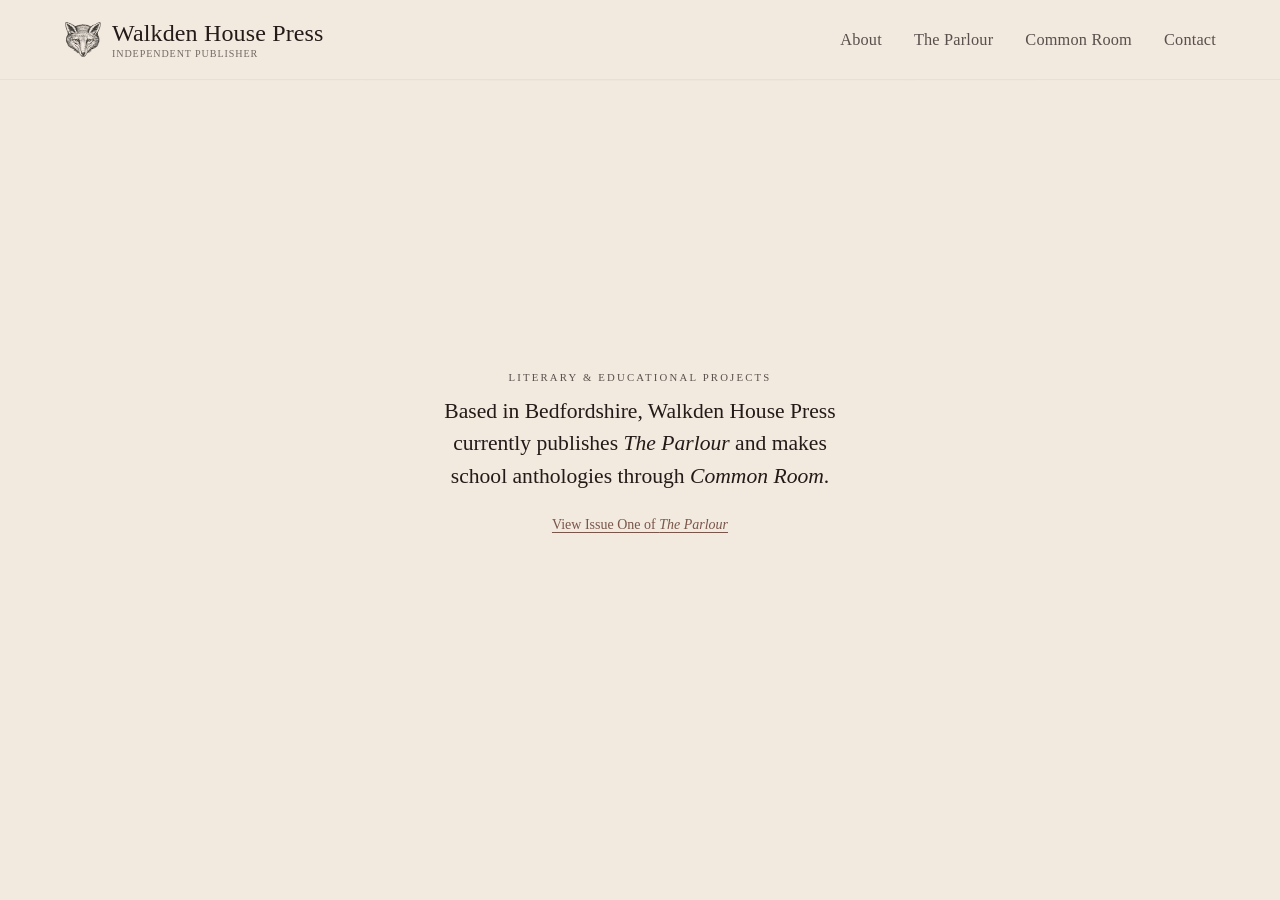
==== index.html @ f3f73fa5 "Balance the homepage introduction on mobile" ====
<!DOCTYPE html>
<html lang="en">
<head>
<meta charset="UTF-8" />

<meta
    name="viewport"
    content="width=device-width, initial-scale=1.0"
/>

<link
    rel="icon"
    href="/images/favicon.ico"
    type="image/x-icon"
>

<title>Walkden House Press</title>

<style>

:root {

    --bg: #F2E9DF;

    --text: #241A18;

    --text-soft: rgba(36, 26, 24, 0.74);

    --accent: #7A564A;

    --line: rgba(36, 26, 24, 0.055);
}

* {
    box-sizing: border-box;
}

html,
body {
    margin: 0;
    min-height: 100%;
}

body {

    font-family:
        "Baskerville",
        "Times New Roman",
        serif;

    color: var(--text);

    min-height: 100vh;

    display: flex;
    flex-direction: column;

    background: var(--bg);

    overflow-x: hidden;

    position: relative;

    -webkit-font-smoothing: antialiased;
    text-rendering: optimizeLegibility;
}

/* SUBTLE PAPER GRAIN */

body::before {

    content: "";

    position: fixed;
    inset: 0;

    pointer-events: none;

    opacity: 0.016;

    background-image:
        url("https://www.transparenttextures.com/patterns/asfalt-light.png");
}

/* HEADER */

.header {

    display: flex;
    justify-content: space-between;
    align-items: center;

    padding: 34px 64px 26px;

    gap: 32px;

    position: relative;
    z-index: 2;
}

/* BRAND */

.title-wrapper {

    display: flex;
    align-items: center;

    min-width: 0;

    text-decoration: none;
    color: inherit;

    transition:
        transform 0.28s ease,
        opacity 0.28s ease;
}

.title-wrapper {
    min-height: 2.7rem;
}

.title-group {

    display: flex;
    flex-direction: column;
}

.title {

    font-size: 1.5rem;

    letter-spacing: 0.15px;

    color: var(--text);

    white-space: nowrap;
}

.subtitle {

    margin-top: 2px;

    font-size: 0.66rem;

    letter-spacing: 1px;
    text-transform: uppercase;

    color: var(--text-soft);

    opacity: 0.82;
}

/* NAVIGATION */

.nav {

    display: flex;
    align-items: center;

    margin-left: auto;

    gap: 32px;

    font-size: 1.02rem;

    letter-spacing: 0.18px;

    white-space: nowrap;
}

.nav a {

    text-decoration: none;

    color: var(--text-soft);

    position: relative;

    transition:
        color 0.25s ease,
        opacity 0.25s ease;
}

.nav a::after {

    content: "";

    position: absolute;

    left: 0;
    bottom: -4px;

    width: 100%;
    height: 1px;

    background: var(--accent);

    opacity: 0;
    transform: scaleX(0.7);

    transition:
        opacity 0.25s ease,
        transform 0.25s ease;
}

.nav a:hover {

    color: var(--text);
}

.nav a:hover::after {

    opacity: 0.42;
    transform: scaleX(1);
}

.nav a.italic {

    font-style: italic;
}

/* DIVIDER */

.line {

    height: 1px;

    width: calc(100% - 120px);

    margin: 0 auto;

    opacity: 0.34;

    background:
        linear-gradient(
            to right,
            transparent,
            var(--line),
            transparent
        );
}

/* MAIN */

main {
    flex: 1;
    display: grid;
    place-items: center;
    padding: 32px 24px 96px;
    position: relative;
    z-index: 2;
}

.issue-feature {
    display: grid;
    justify-items: center;
    gap: 12px;
}

.issue-heading {
    margin: 0;
    font-size: 0.67rem;
    font-weight: normal;
    letter-spacing: 2.2px;
    text-align: center;
    text-transform: uppercase;
    color: var(--text-soft);
}

.issue-intro {
    max-width: 39ch;
    margin: 0 8px;
    font-size: clamp(1.1rem, 2.5vw, 1.35rem);
    line-height: 1.5;
    text-align: center;
    text-wrap: balance;
}

.issue-link {
    display: grid;
    justify-items: center;
    gap: 6px;
    padding: 12px 16px;
    font-size: 1.125rem;
    line-height: 1.3;
    text-align: center;
    color: var(--text);
    text-decoration: none;
}

.issue-link-action {
    font-size: 0.875rem;
    color: var(--accent);
    text-decoration: underline;
    text-decoration-thickness: 1px;
    text-underline-offset: 3px;
}

.issue-link:hover .issue-link-action,
.issue-link:focus-visible .issue-link-action {
    color: var(--text);
}

/* SUBTLE FADE */

.header,
.line,
.issue-feature {

    animation: fadeIn 1.6s ease;
}

@keyframes fadeIn {

    from {
        opacity: 0;
        transform: translateY(8px);
    }

    to {
        opacity: 1;
        transform: translateY(0);
    }
}

/* HAMBURGER */

.hamburger {

    display: none;

    flex-direction: column;
    justify-content: space-between;

    width: 22px;
    height: 15px;

    cursor: pointer;
}

.hamburger div {

    height: 1px;

    background-color: var(--text);
}

/* MOBILE MENU */

.mobile-menu {

    position: fixed;
    inset: 0;

    background-color: transparent;

    z-index: 1000;

    display: flex;
    flex-direction: column;

    align-items: center;
    justify-content: center;

    visibility: hidden;
    pointer-events: none;

    transition: background-color 340ms ease, visibility 0s 340ms;
}

.mobile-menu.show {

    background-color: var(--bg);
    transition-delay: 0s;
    visibility: visible;
    pointer-events: auto;
}

.mobile-menu-header {
    display: flex;

    position: absolute;

    top: 32px;
    right: 22px;
}

.close-icon {

    width: 22px;
    height: 22px;

    cursor: pointer;

    position: relative;
}

/* Keep the icon independent of the fading menu backdrop. */
.hamburger {
    transition: opacity 180ms ease;
}

body:has(.mobile-menu.show) .hamburger {
    opacity: 0;
}

.mobile-menu-inner {
    opacity: 0;
    transition: opacity 340ms ease;
}

.mobile-menu.show .mobile-menu-inner {
    opacity: 1;
}

.close-icon {
    opacity: 0;
    transition: opacity 180ms ease;
}

.mobile-menu.show .close-icon {
    opacity: 1;
}

.close-icon::before,
.close-icon::after {
    content: "";
    position: absolute;
    top: 50%;
    left: 0;
    width: 100%;
    height: 1px;
    background-color: var(--text);
}

.close-icon::before { transform: translateY(-50%) rotate(45deg); }
.close-icon::after { transform: translateY(-50%) rotate(-45deg); }

@media (prefers-reduced-motion: reduce) {
    .issue-feature {
        animation: none;
    }

    .hamburger,
    .mobile-menu,
    .mobile-menu-inner,
    .mobile-menu a,
    .close-icon {
        transition: none;
    }
}



/* MOBILE MENU INNER */

.mobile-menu-inner {

    display: flex;
    flex-direction: column;
    align-items: center;
}

/* MOBILE MENU KICKER */

.mobile-kicker {

    margin-bottom: 42px;

    font-size: 0.62rem;

    letter-spacing: 2.6px;
    text-transform: uppercase;

    color: var(--text-soft);

    opacity: 0.68;
}

/* MOBILE NAV */

.mobile-menu nav {

    display: flex;
    flex-direction: column;

    align-items: center;

    gap: 30px;
}

.mobile-menu a {

    color: var(--text);

    text-decoration: none;

    font-size: 1.18rem;

    letter-spacing: 0.18px;

    opacity: 0;

    transform: translateY(8px);

    transition:
        opacity 0.5s ease,
        transform 0.5s ease,
        color 0.25s ease;
}

.mobile-menu.show a {

    opacity: 1;

    transform: translateY(0);
}

/* STAGGER */

.mobile-menu.show a:nth-child(1) {

    transition-delay: 0.08s;
}

.mobile-menu.show a:nth-child(2) {

    transition-delay: 0.14s;
}

.mobile-menu.show a:nth-child(3) {

    transition-delay: 0.2s;
}

.mobile-menu.show a:nth-child(4) {

    transition-delay: 0.26s;
}

.mobile-menu a:hover {

    color: var(--accent);
}

/* ACCESSIBILITY */

a:focus-visible {

    outline: 1px solid var(--accent);

    outline-offset: 4px;
}

/* COMPRESSED DESKTOP / TABLET */

@media (max-width: 1100px) {

    .header {

        padding: 24px 36px 20px;

        gap: 20px;
    }

    .title-wrapper {
        min-height: 2.6rem;
    }



    .nav {

        gap: 22px;

        font-size: 0.96rem;
    }

    .line {

        width: calc(100% - 64px);
    }
}

/* MOBILE */

@media (max-width: 760px) {

    .issue-intro {
        margin-inline: 0;
        font-size: clamp(0.8rem, 3.6vw, 1.1rem);
    }

    .header {

        padding: 14px 22px;

        align-items: center;
    }

    .nav {

        display: none;
    }

    .hamburger {

        display: flex;
    }

    .title {

        font-size: 1.12rem;
    }

    .subtitle {

        font-size: 0.54rem;

        letter-spacing: 0.8px;
    }

    .title-wrapper {
        min-height: 2.1rem;
    }

    .line {

        width: calc(100% - 44px);
    }


    .mobile-menu nav {

        gap: 26px;
    }

    .mobile-menu a {

        font-size: 1.08rem;
    }
}


        /* The masthead remains while the content moves beneath it. */
        body:not(.menu-open) { overflow-x: clip; }
        .header {
            position: sticky;
            top: 0;
            z-index: 100;
            flex-shrink: 0;
            background: var(--bg);
            border-bottom: 1px solid rgba(76, 48, 35, 0.05);
        }
        @media (min-width: 761px) {
            .header {
                min-height: 80px;
                padding-top: 16px;
                padding-bottom: 16px;
                animation: none;
            }
        }

@media (min-width: 761px) and (max-width: 1100px) {
    .title { font-size: 1.25rem; }
}
@media (min-width: 761px) {
    .subtitle {
        margin-top: 1px;
        font-size: 0.63rem;
        letter-spacing: 0.9px;
    }
}

/* Masthead colophon */
.title-wrapper > .masthead-colophon {
    display: block;
    opacity: 0.83;
    flex: none;
    width: auto;
    height: 2.375rem;
    max-width: 2.375rem;
    margin-inline-end: 10px;
    object-fit: contain;
}

@media (max-width: 1100px) {
    .title-wrapper > .masthead-colophon {
        height: 2.25rem;
        margin-inline-end: 9px;
    }
}

@media (max-width: 760px) {
    .title-wrapper > .masthead-colophon {
        height: 1.875rem;
        max-width: 1.875rem;
        margin-inline-end: 7px;
    }
}
</style>
</head>

<body>

<header class="header">

    <a
        href="index.html"
        class="title-wrapper"
        aria-label="Walkden House Press Home"
    >

        <img class="masthead-colophon" src="images/colophon.svg" alt="">
        <div class="title-group">

            <div class="title">
                Walkden House Press
            </div>

            <div class="subtitle">
                Independent Publisher
            </div>

        </div>

    </a>

    <nav class="nav">

        <a href="about.html">
            About
        </a>

        <a href="the-parlour.html">
            The Parlour
        </a>

        <a href="common-room.html">
            Common Room
        </a>

        <a href="contact.html">
            Contact
        </a>

    </nav>

    <div
        class="hamburger"
        onclick="toggleMenu()"
        aria-label="Open menu"
    >
        <div></div>
        <div></div>
        <div></div>
    </div>

</header>

<div class="line"></div>

<main>
    <div class="issue-feature">
        <h1 class="issue-heading">Literary &amp; Educational Projects</h1>
        <p class="issue-intro">
            Based in Bedfordshire, Walkden House Press currently publishes <em>The Parlour</em> and makes school anthologies through <em>Common Room</em>.
        </p>
        <a class="issue-link" href="https://walkdenhousepress.co.uk/the-parlour-issue-one.html">
            <span class="issue-link-action">View Issue One of <em>The Parlour</em></span>
        </a>
    </div>
</main>

<!-- MOBILE MENU -->

<div
    class="mobile-menu"
    id="mobileMenu"
>

    <div class="mobile-menu-header">

        <div
            class="close-icon"
            onclick="toggleMenu()"
            aria-label="Close menu"
        ></div>

    </div>

    <div class="mobile-menu-inner">

        <div class="mobile-kicker">
            Walkden House Press
        </div>

        <nav>

            <a href="about.html">
                About
            </a>

            <a href="the-parlour.html">
                The Parlour
            </a>

            <a href="common-room.html">
                Common Room
            </a>

            <a href="contact.html">
                Contact
            </a>

        </nav>

    </div>

</div>

<script>

function toggleMenu() {

    document
        .getElementById('mobileMenu')
        .classList
        .toggle('show');
}

</script>



<script>
// Centre the close control on the menu trigger before the overlay appears.
document.querySelector(".hamburger").addEventListener("click", function () {
    const trigger = this.getBoundingClientRect();
    const menuHeader = document.querySelector(".mobile-menu-header");
    menuHeader.style.left = (trigger.left + trigger.width / 2) + "px";
    menuHeader.style.top = (trigger.top + trigger.height / 2) + "px";
    menuHeader.style.right = "auto";
    menuHeader.style.transform = "translate(-50%, -50%)";
}, true);
</script>

</body>
</html>
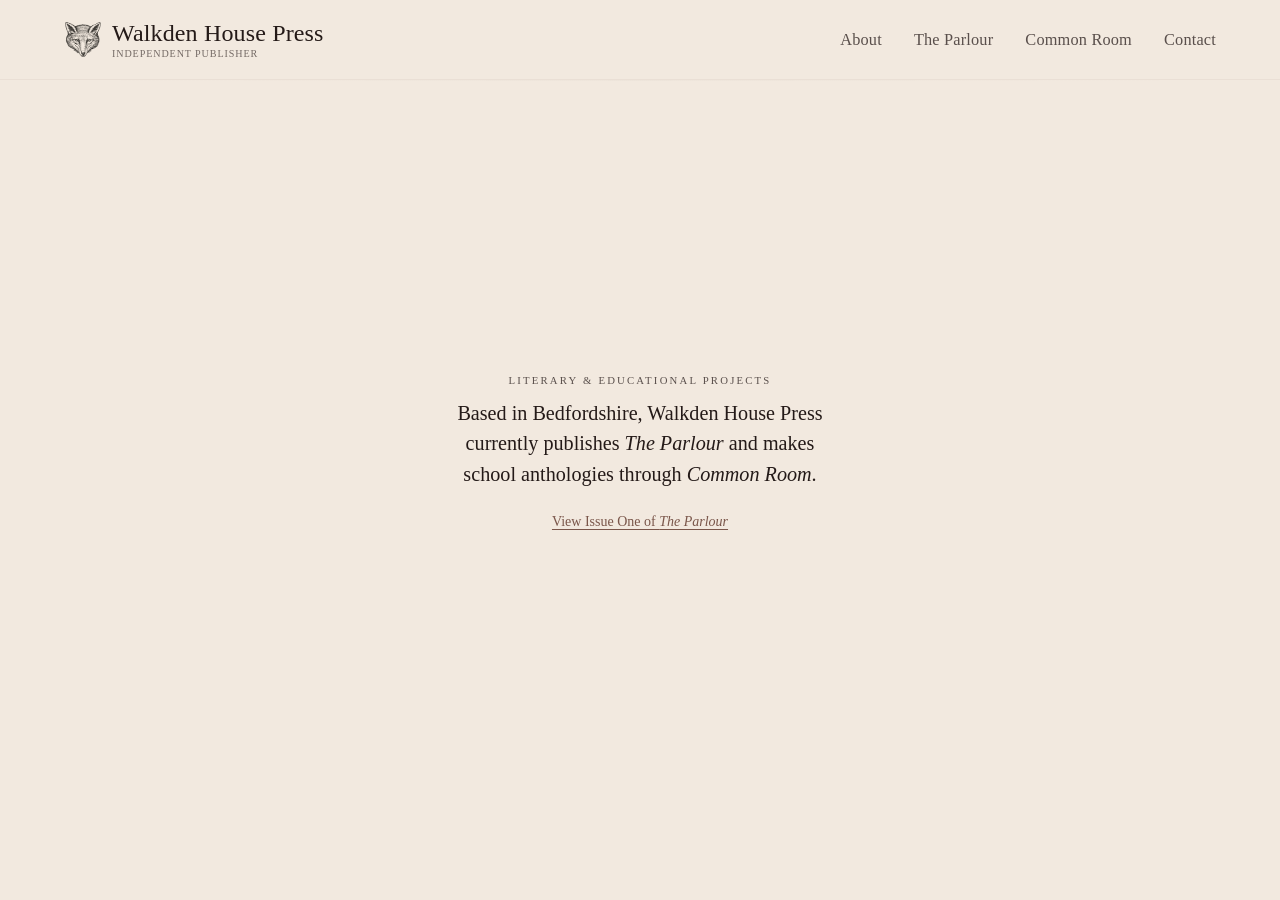
==== commit dfd8af94: "Unify homepage introduction sizing across screens" ====
--- a/index.html
+++ b/index.html
@@ -246,7 +246,7 @@
     flex: 1;
     display: grid;
     place-items: center;
-    padding: 32px 24px 96px;
+    padding: 32px clamp(16px, 4vw, 32px) 96px;
     position: relative;
     z-index: 2;
 }
@@ -268,9 +268,9 @@
 }
 
 .issue-intro {
-    max-width: 39ch;
-    margin: 0 8px;
-    font-size: clamp(1.1rem, 2.5vw, 1.35rem);
+    max-width: 42ch;
+    margin: 0;
+    font-size: clamp(1rem, 0.86rem + 0.5vw, 1.35rem);
     line-height: 1.5;
     text-align: center;
     text-wrap: balance;
@@ -585,11 +585,6 @@
 /* MOBILE */
 
 @media (max-width: 760px) {
-
-    .issue-intro {
-        margin-inline: 0;
-        font-size: clamp(0.8rem, 3.6vw, 1.1rem);
-    }
 
     .header {
 
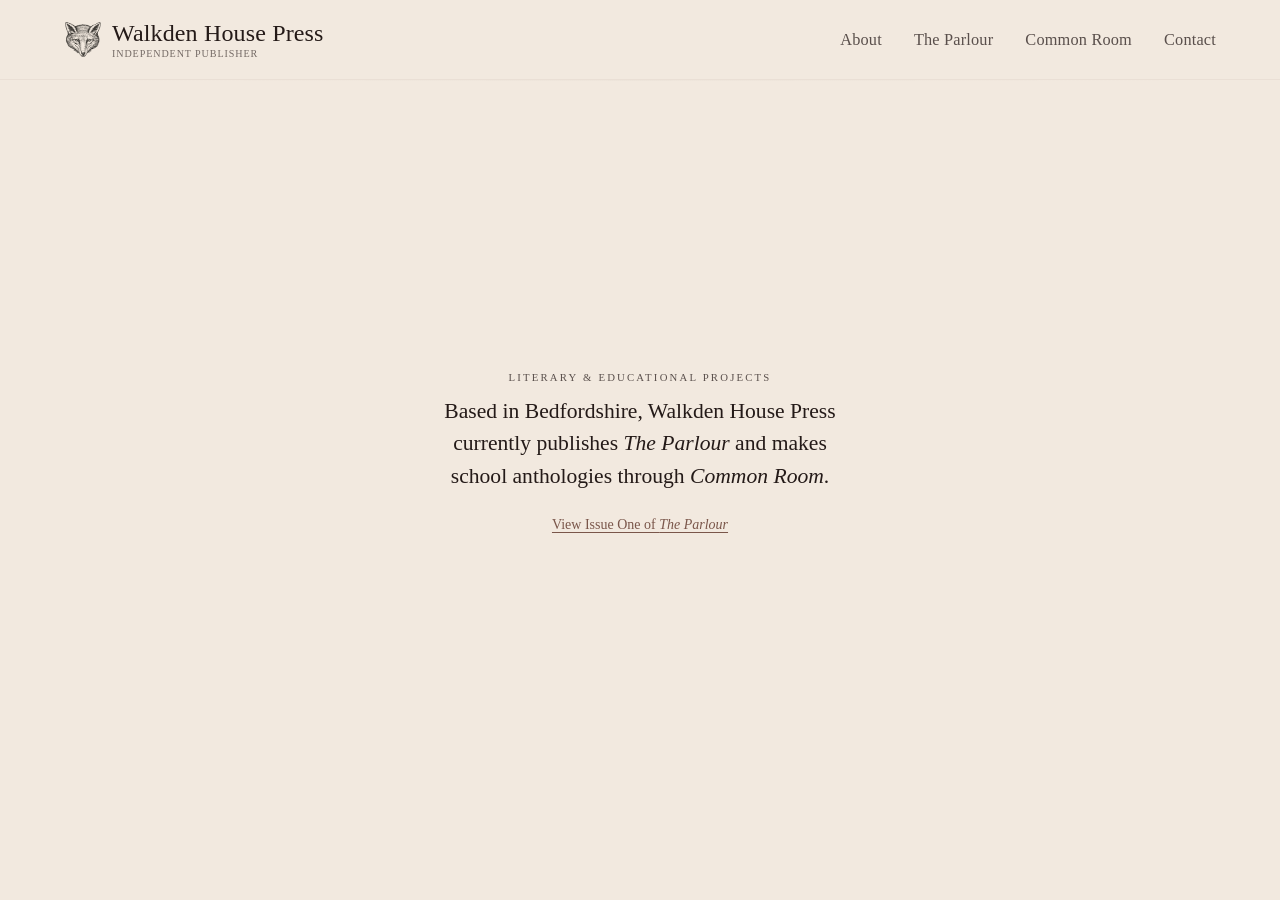
==== commit a9800d81: "Keep the wider introduction at the established desktop type size" ====
--- a/index.html
+++ b/index.html
@@ -270,7 +270,7 @@
 .issue-intro {
     max-width: 42ch;
     margin: 0;
-    font-size: clamp(1rem, 0.86rem + 0.5vw, 1.35rem);
+    font-size: clamp(1rem, 0.8rem + 0.7vw, 1.35rem);
     line-height: 1.5;
     text-align: center;
     text-wrap: balance;
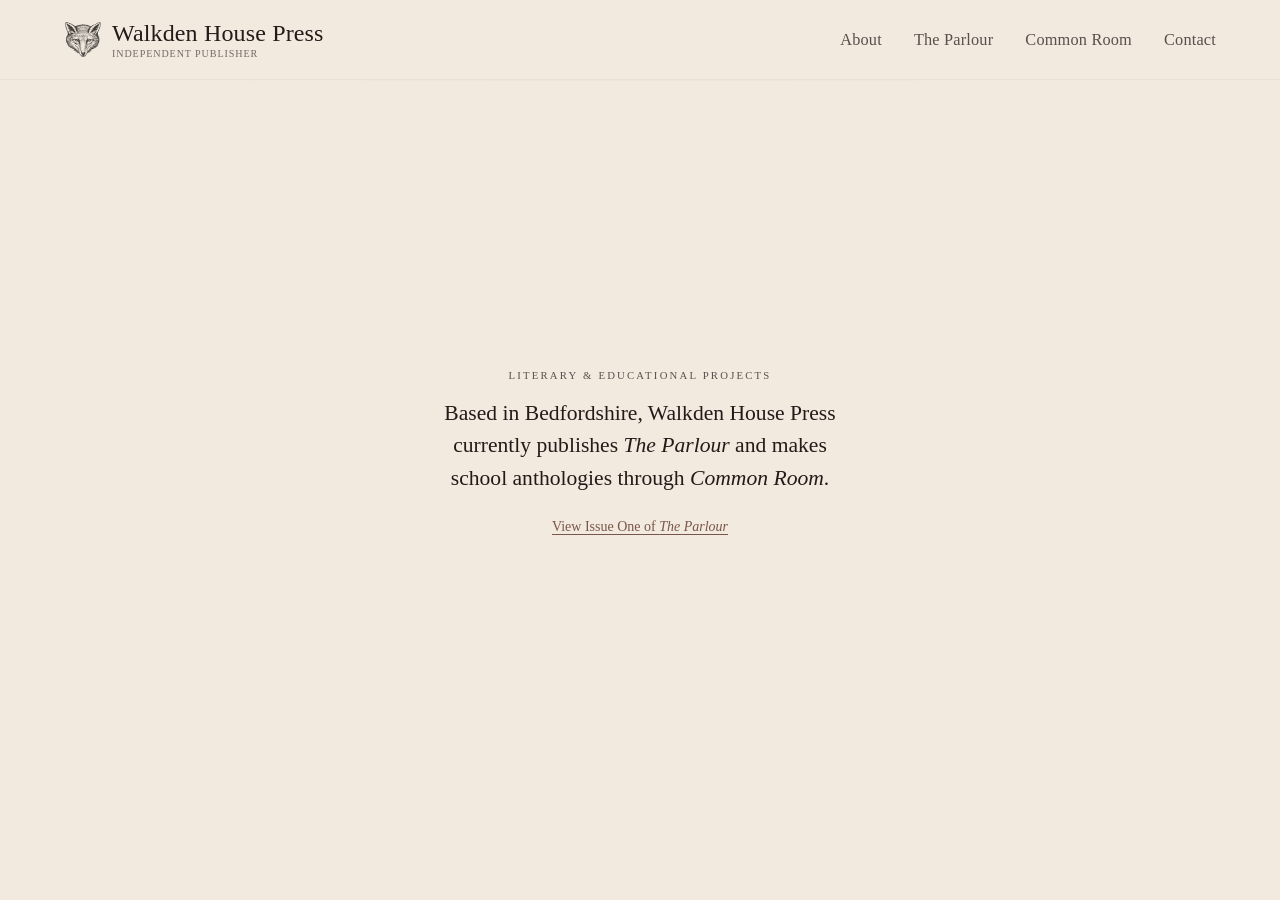
==== commit 10069089: "Add breathing room below the homepage heading" ====
--- a/index.html
+++ b/index.html
@@ -258,7 +258,7 @@
 }
 
 .issue-heading {
-    margin: 0;
+    margin: 0 0 4px;
     font-size: 0.67rem;
     font-weight: normal;
     letter-spacing: 2.2px;
@@ -274,6 +274,12 @@
     line-height: 1.5;
     text-align: center;
     text-wrap: balance;
+}
+
+@media (min-width: 761px) {
+    .issue-intro {
+        max-width: 40ch;
+    }
 }
 
 .issue-link {
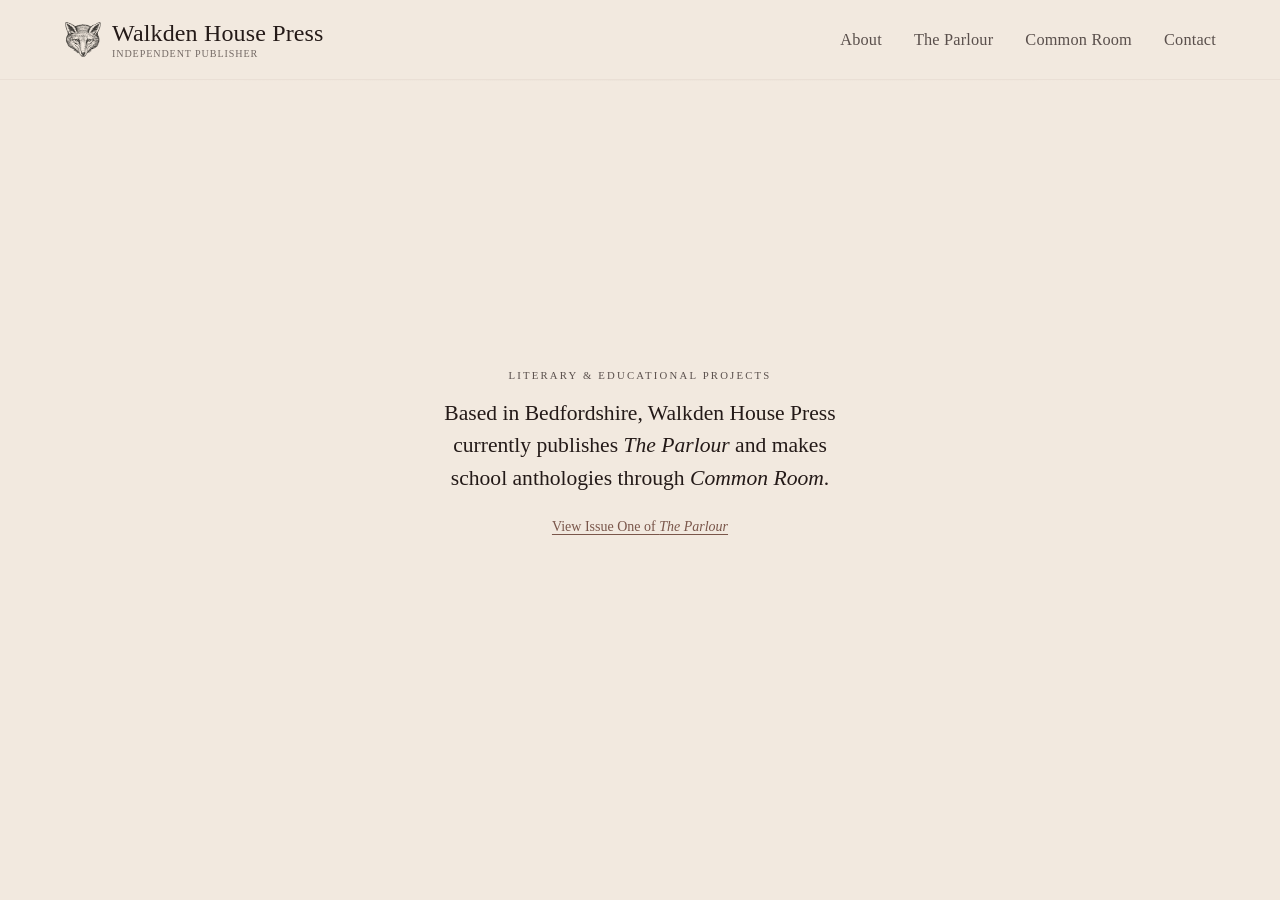
==== commit b4b16da7: "Widen the homepage introduction margins on all screens" ====
--- a/index.html
+++ b/index.html
@@ -246,7 +246,7 @@
     flex: 1;
     display: grid;
     place-items: center;
-    padding: 32px clamp(16px, 4vw, 32px) 96px;
+    padding: 32px clamp(17px, 4vw, 32px) 96px;
     position: relative;
     z-index: 2;
 }
@@ -268,18 +268,12 @@
 }
 
 .issue-intro {
-    max-width: 42ch;
+    max-width: 39ch;
     margin: 0;
     font-size: clamp(1rem, 0.8rem + 0.7vw, 1.35rem);
     line-height: 1.5;
     text-align: center;
     text-wrap: balance;
-}
-
-@media (min-width: 761px) {
-    .issue-intro {
-        max-width: 40ch;
-    }
 }
 
 .issue-link {
